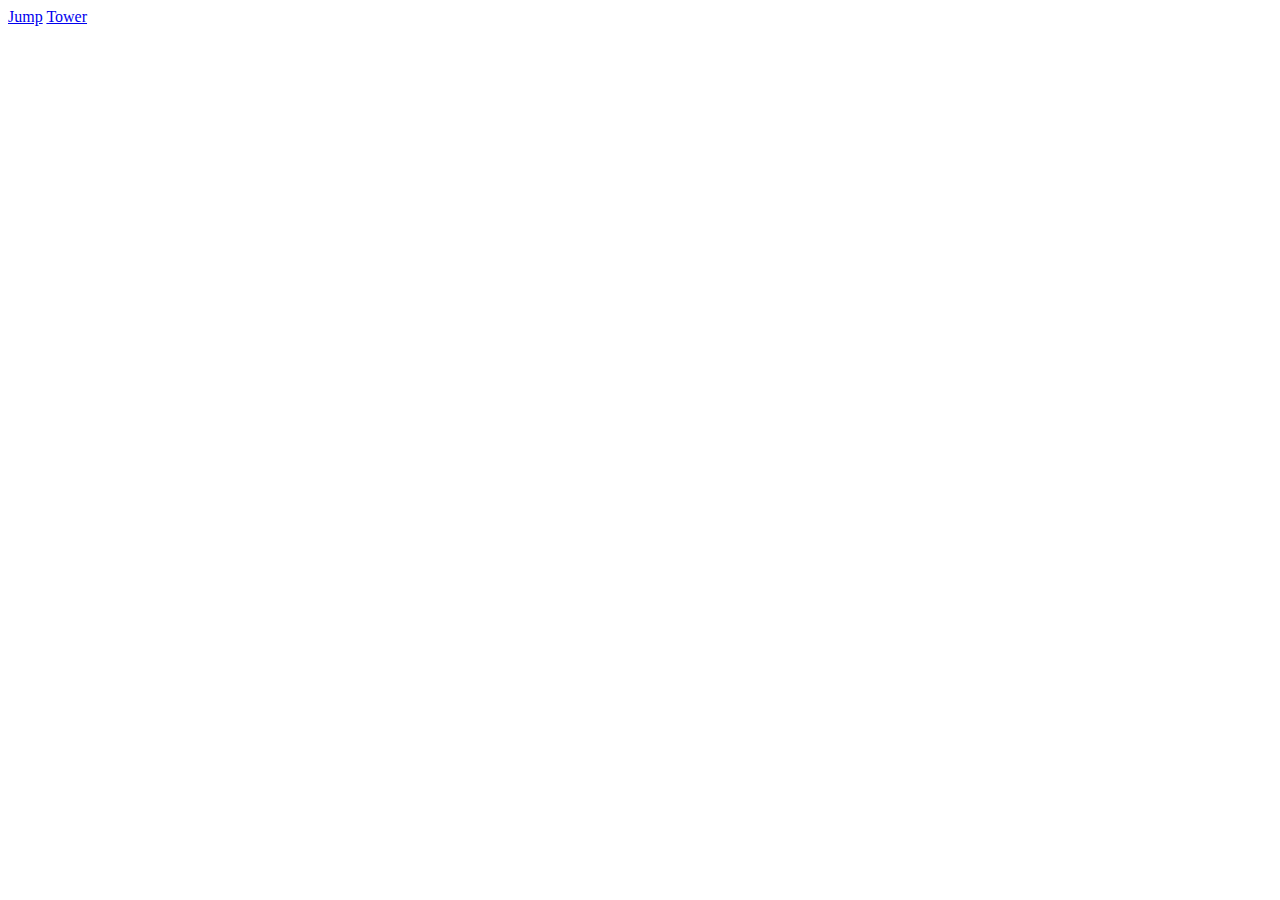
==== index.html @ 20e2e102 "Estructura del proyecto" ====
<!DOCTYPE html>
<html lang="en">
<head>
    <meta charset="UTF-8">
    <meta http-equiv="X-UA-Compatible" content="IE=edge">
    <meta name="viewport" content="width=device-width, initial-scale=1.0">
    <title>Reflexis</title>
</head>
<body>
    <a href="games/jump.html">Jump</a>
    <a href="games/tower.html">Tower</a>
</body>
</html>
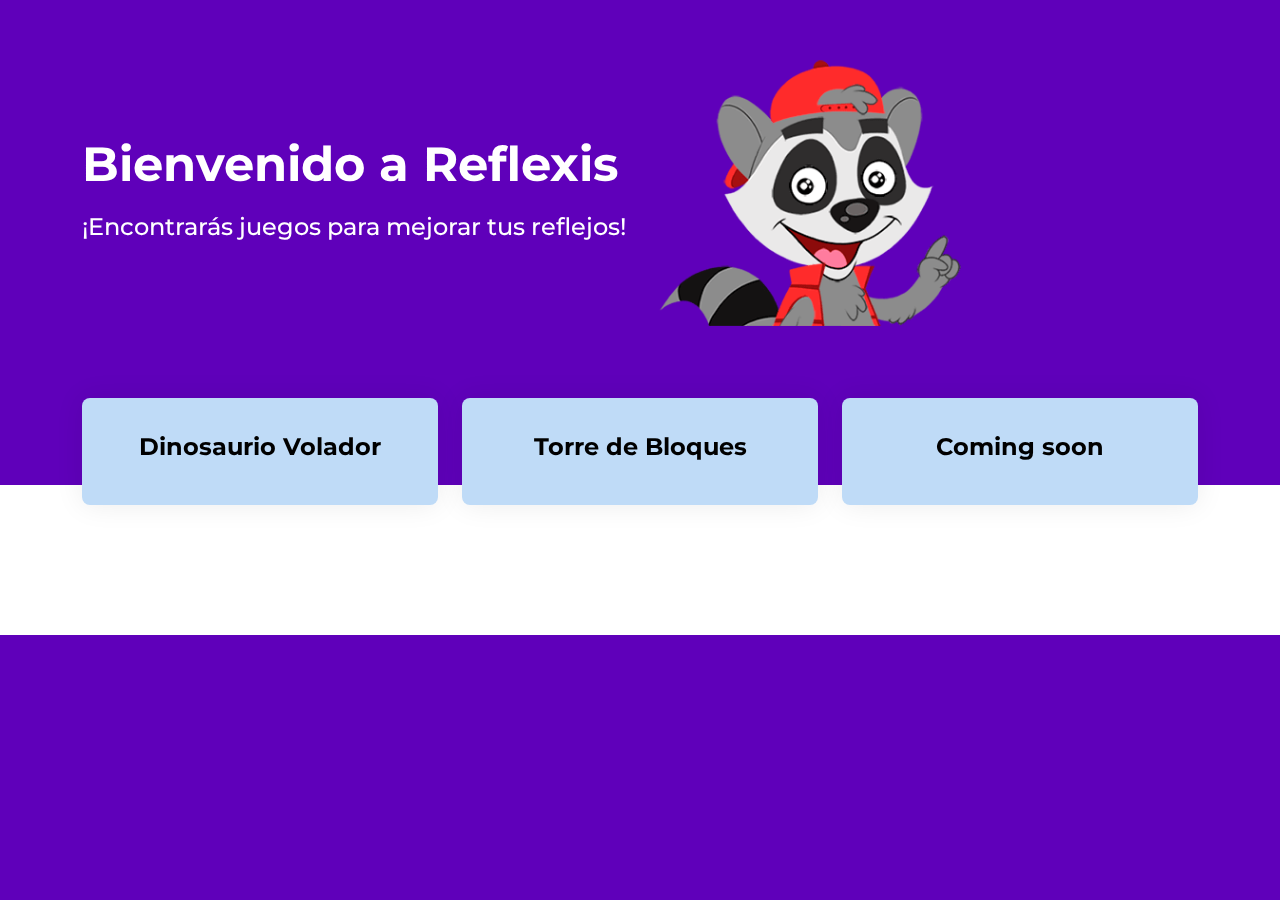
==== commit 5e810f38: "Menu principal" ====
--- a/index.html
+++ b/index.html
@@ -1,13 +1,106 @@
 <!DOCTYPE html>
 <html lang="en">
+
 <head>
-    <meta charset="UTF-8">
-    <meta http-equiv="X-UA-Compatible" content="IE=edge">
-    <meta name="viewport" content="width=device-width, initial-scale=1.0">
-    <title>Reflexis</title>
+  <meta charset="utf-8">
+  <meta content="width=device-width, initial-scale=1.0" name="viewport">
+
+  <title>Reflexis</title>
+  <meta content="" name="description">
+  <meta content="" name="keywords">
+
+  <!-- Favicons -->
+  <link href="assets/img/favicon.png" rel="icon">
+  <link href="assets/img/apple-touch-icon.png" rel="apple-touch-icon">
+
+  <!-- Google Fonts -->
+  <link rel="preconnect" href="https://fonts.googleapis.com">
+  <link rel="preconnect" href="https://fonts.gstatic.com" crossorigin>
+  <link href="https://fonts.googleapis.com/css2?family=Open+Sans:ital,wght@0,300;0,400;0,500;0,600;0,700;1,300;1,400;1,600;1,700&family=Montserrat:ital,wght@0,300;0,400;0,500;0,600;0,700;1,300;1,400;1,500;1,600;1,700&family=Raleway:ital,wght@0,300;0,400;0,500;0,600;0,700;1,300;1,400;1,500;1,600;1,700&display=swap" rel="stylesheet">
+
+  <!-- Vendor CSS Files -->
+  <link href="assets/vendor/bootstrap/css/bootstrap.min.css" rel="stylesheet">
+  <link href="assets/vendor/bootstrap-icons/bootstrap-icons.css" rel="stylesheet">
+  <link href="assets/vendor/aos/aos.css" rel="stylesheet">
+  <link href="assets/vendor/glightbox/css/glightbox.min.css" rel="stylesheet">
+  <link href="assets/vendor/swiper/swiper-bundle.min.css" rel="stylesheet">
+
+  <!-- Template Main CSS File -->
+  <link href="assets/css/main.css" rel="stylesheet">
 </head>
-<body>
-    <a href="games/jump.html">Jump</a>
-    <a href="games/tower.html">Tower</a>
+
+<body
+
+ 
+
+  <section id="hero" class="hero">
+    <div class="container position-relative">
+      <div class="row gy-5" data-aos="fade-in">
+        <div class="col-lg-6 order-2 order-lg-1 d-flex flex-column justify-content-center text-center text-lg-start">
+          <h2>Bienvenido a<span> Reflexis</span></h2>
+          <h4 class="text-white">¡Encontrarás juegos para mejorar tus reflejos!</h4>
+          
+        </div>
+        <div class="col-lg-6 order-1 order-lg-2">
+          <img src="assets/img/iii.png" class="img-fluid" alt="" data-aos="zoom-out" data-aos-delay="100" width="60%">
+        </div>
+      </div>
+    </div>
+
+    <div class="icon-boxes position-relative">
+      <div class="container position-relative">
+        <div class="row gy-4 mt-5">
+
+          <div class="col-xl-4 col-md-6 " data-aos="fade-up" data-aos-delay="100">
+            <div class="icon-box">
+             
+              <h4 class="title"><a href="./games/jump.html" class="stretched-link">Dinosaurio Volador</a></h4>
+              <img width="100%" height="100%" src="./assets/img/gif-flappy.gif">
+            </div>
+          </div>
+          <!--End Icon Box -->
+
+          <div class="col-xl-4 col-md-6" data-aos="fade-up" data-aos-delay="200">
+            <div class="icon-box">
+              <h4 class="title"><a href="./games/tower.html" class="stretched-link">Torre de Bloques</a></h4>
+              <img width="100%" height="100%" src="./assets/img/gif-tower.gif">
+            </div>
+          </div>
+          <!--End Icon Box -->
+
+          <div class="col-xl-4 col-md-6" data-aos="fade-up" data-aos-delay="300">
+            <div class="icon-box">
+              <h4 class="title"><a href="#" class="stretched-link">Coming soon</a></h4>
+              <img width="100%" height="100%" src="https://i.pinimg.com/originals/82/43/cd/8243cd2291479645d0e2ba020dc52912.gif">
+            </div>
+          </div>
+          <!--End Icon Box -->
+
+          <!--End Icon Box -->
+
+        </div>
+
+      </div>
+    </div>
+    
+    </div>
+    
+  </section>
+  <!-- End Hero Section -->
+
+
+  <!-- Vendor JS Files -->
+  <script src="assets/vendor/bootstrap/js/bootstrap.bundle.min.js"></script>
+  <script src="assets/vendor/aos/aos.js"></script>
+  <script src="assets/vendor/glightbox/js/glightbox.min.js"></script>
+  <script src="assets/vendor/purecounter/purecounter_vanilla.js"></script>
+  <script src="assets/vendor/swiper/swiper-bundle.min.js"></script>
+  <script src="assets/vendor/isotope-layout/isotope.pkgd.min.js"></script>
+  <script src="assets/vendor/php-email-form/validate.js"></script>
+
+  <!-- Template Main JS File -->
+  <script src="assets/js/main.js"></script>
+
 </body>
+
 </html>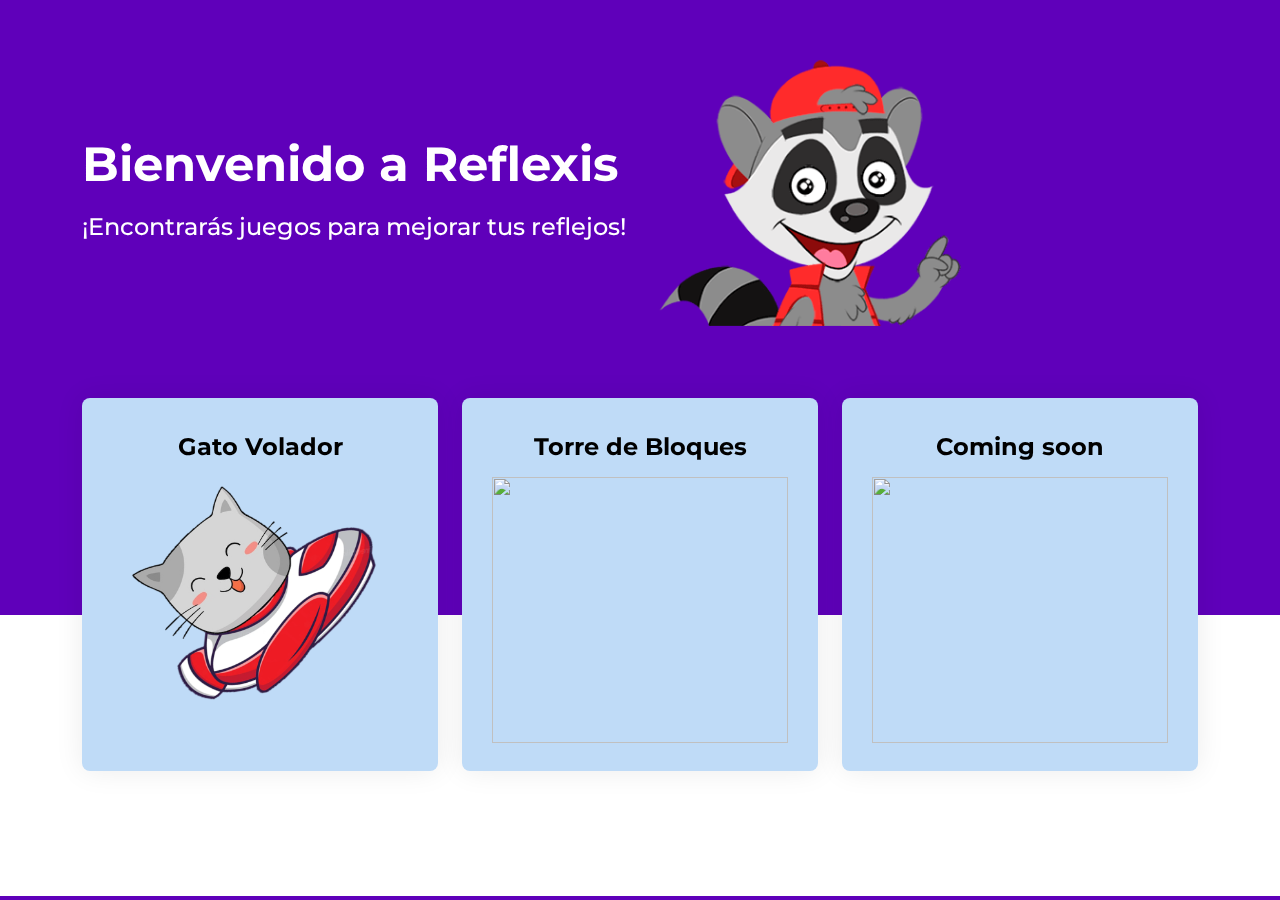
==== commit 389d7405: "dinosaurio->Gato" ====
--- a/index.html
+++ b/index.html
@@ -54,8 +54,8 @@
           <div class="col-xl-4 col-md-6 " data-aos="fade-up" data-aos-delay="100">
             <div class="icon-box">
              
-              <h4 class="title"><a href="./games/jump.html" class="stretched-link">Dinosaurio Volador</a></h4>
-              <img width="100%" height="100%" src="./assets/img/gif-flappy.gif">
+              <h4 class="title"><a href="./games/jump.html" class="stretched-link">Gato Volador</a></h4>
+              <img width="100%" height="100%" src="./assets/img/gato.png">
             </div>
           </div>
           <!--End Icon Box -->
--- a/assets/css/main.css
+++ b/assets/css/main.css
@@ -211,7 +211,7 @@
   transition: all 0.3s ease-in-out;
   border-radius: 8px;
   z-index: 1;
-  height: 60%;
+  height: 85%;
   width: 100%;
   text-align: center;
 }
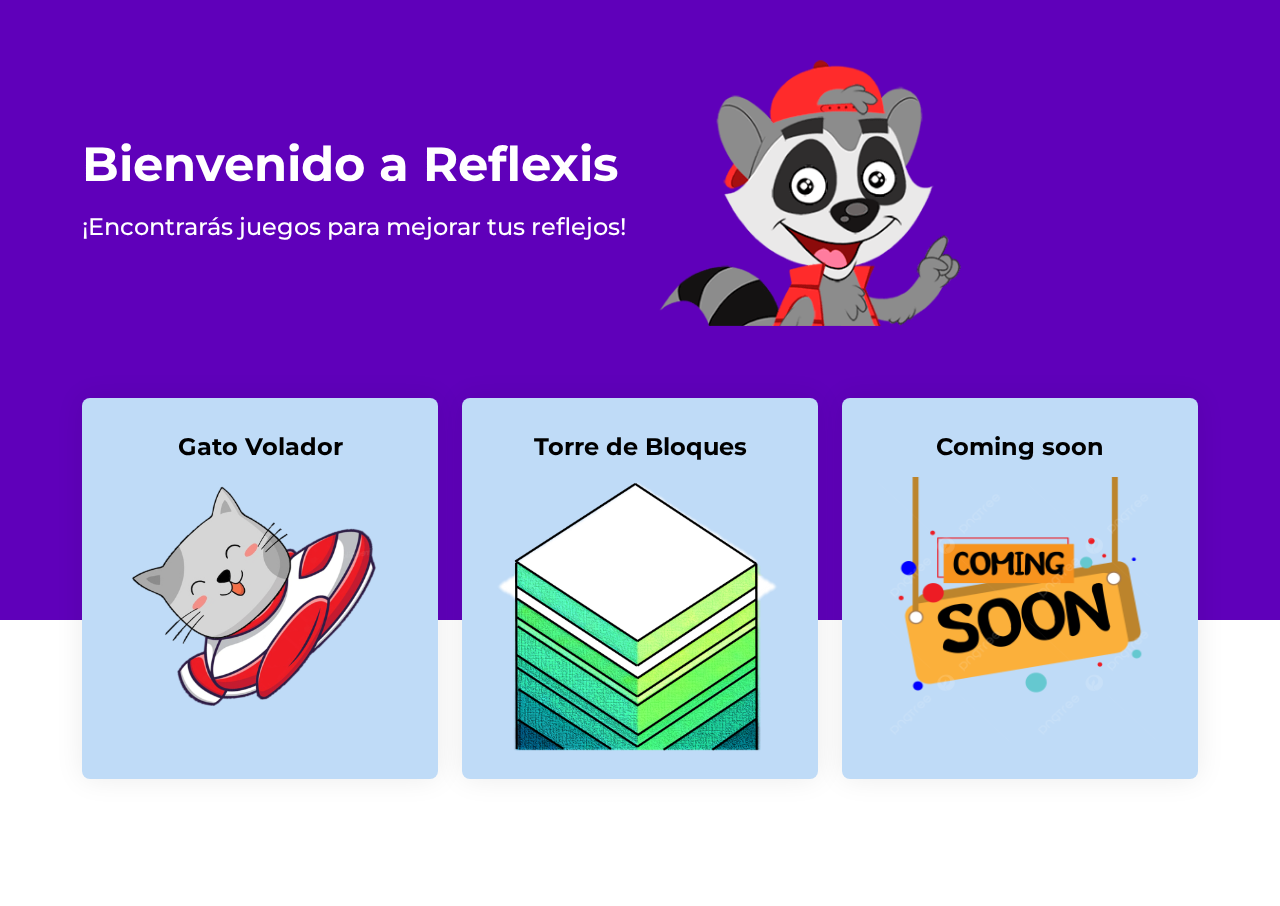
==== commit 32b733c5: "Cambio de la interfaz del index" ====
--- a/index.html
+++ b/index.html
@@ -3,7 +3,8 @@
 
 <head>
   <meta charset="utf-8">
-  <meta content="width=device-width, initial-scale=1.0" name="viewport">
+  <meta content='width=device-width; initial-scale=1.0; maximum-scale=1.0; user-scalable=0;' name='viewport' />
+
 
   <title>Reflexis</title>
   <meta content="" name="description">
@@ -63,7 +64,7 @@
           <div class="col-xl-4 col-md-6" data-aos="fade-up" data-aos-delay="200">
             <div class="icon-box">
               <h4 class="title"><a href="./games/tower.html" class="stretched-link">Torre de Bloques</a></h4>
-              <img width="100%" height="100%" src="./assets/img/gif-tower.gif">
+              <img width="100%" height="100%" src="./assets/img/tower.png">
             </div>
           </div>
           <!--End Icon Box -->
@@ -71,7 +72,7 @@
           <div class="col-xl-4 col-md-6" data-aos="fade-up" data-aos-delay="300">
             <div class="icon-box">
               <h4 class="title"><a href="#" class="stretched-link">Coming soon</a></h4>
-              <img width="100%" height="100%" src="https://i.pinimg.com/originals/82/43/cd/8243cd2291479645d0e2ba020dc52912.gif">
+              <img width="100%" height="100%" src="./assets/img/soon.png">
             </div>
           </div>
           <!--End Icon Box -->
